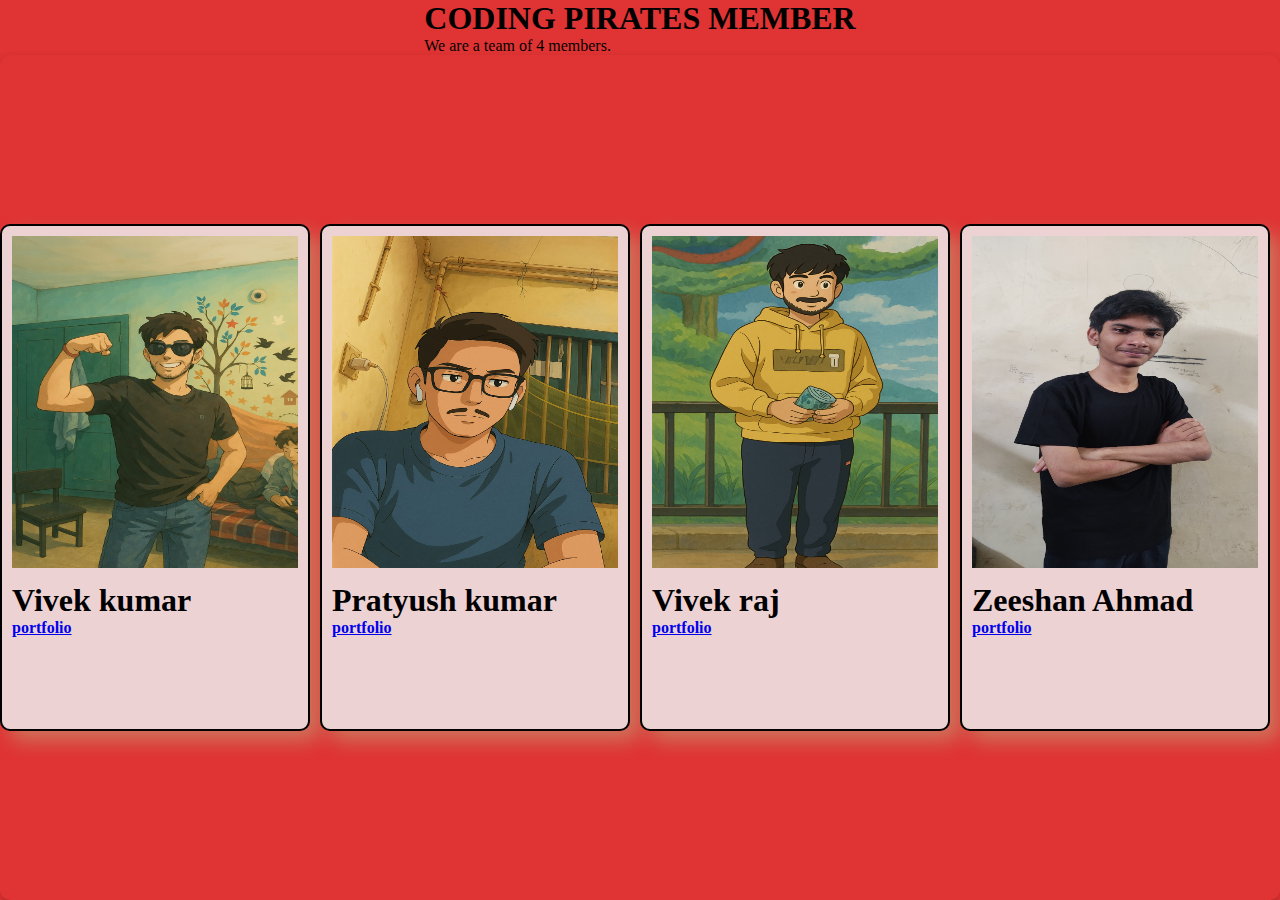
==== about.html @ 321ed2be "photo" ====
<!DOCTYPE html>
<html lang="en">
<head>
    <meta charset="UTF-8">
    <meta name="viewport" content="width=device-width, initial-scale=1.0">
    <title>image</title>
    <link rel="stylesheet" href="about.css">
</head>
<body>
  <main>
    <div class="container">
        <div class="header">
            <h1>CODING PIRATES MEMBER</h1>
            <p>We are a team of 4 members.</p>
        </div>

     <div class="cont">

        <div class="image1 pic">
            <img src="vk.jpg" alt="">
            <div class="link1">
                <h1>Vivek kumar</h1>
                <a href="vivek.rest">portfolio</a>
            </div>
        </div>
        <div class="image2 pic">
            <img src="pk.jpg" alt="">
            <div class="link1">
                <h1>Pratyush kumar</h1>
                <a href="www.google.com">portfolio</a>
            </div>
        </div>
        <div class="image3 pic">
            
            <img src="vr.jpg" alt="">
            <div class="link1">
                <h1>Vivek raj</h1>
                <a href="vivekraj.pratyush.rest">portfolio</a>
            </div>
        </div>
        <div class="image4 pic">
            <img src="za.jpg" alt="">
            <div class="link1">
                <h1>Zeeshan Ahmad</h1>
                <a href="physicsderived.club">portfolio</a>
            </div>
        </div>
     </div>     

    </div>
  </main>  
</body>
</html>
---- about.css ----
*{
    padding: 0;
    margin: 0;
    box-sizing: border-box;
}
.container{
    width: 100%;
    height: 100vh;
    display: flex;
    justify-content: center;
    background-color: #e03333;
    flex-direction: column;


    align-items: center;
}

.cont{
    
    width: 100%;
    height: 100vh;
    
    background-color: #e03333;

    border-radius: 10px;
    box-shadow: 0 4px 8px rgba(0, 0, 0, 0.2);
    display: flex;
    /* flex-wrap: wrap; */
    justify-content: center;
    align-items: center;
    
}
.pic{
    width: 40%;
    height: 60%;
    background-color: #ecd2d2;
    border: 2px solid black;
    /* border: 2px solid black; */
    margin-right: 10px;  
    border-radius: 10px;
    box-shadow: 10px 10px 20px rgba(181, 213, 156, 0.4);
}
img{
    width: 100%;
    height: 70%;
    padding: 10px;

    border-radius: 10px;

}
.link1{
    font-weight: bold;
    margin-left: 10px;
}

@media(max-width:600px){
    *{
        padding: 0;
        margin: 0;
        box-sizing: border-box;
    }
    .container{
        width: 100%;
        height: 100%;
        display: flex;
        justify-content: center;
    background-color: #e03333;
        flex-direction: column;
        align-items: center;
    }
    
    .cont{
        width: 100%;
        height: 100%;
        background-color: #e03333;
        border-radius: 10px;
        box-shadow: 0 4px 8px rgba(0, 0, 0, 0.2);
        display: flex;
        flex-wrap: wrap;
        justify-content: center;
        align-items: center;
        
    }
    .pic{
        width: 40%;
        height: 60%;
        border: 2px solid black;
        /* border: 2px solid black; */
        margin-right: 10px;  
        border-radius: 10px;
        margin-top: 10px; ;
        box-shadow: 10px 10px 20px rgba(181, 213, 156, 0.4);
        background-color: #ecd2d2;

    }
    img{
        width: 100%;
        height: 70%;
        padding: 10px;

        border-radius: 10px;
    }
    .link1{
        font-weight: bold;
        margin-left: 10px;
    }
}
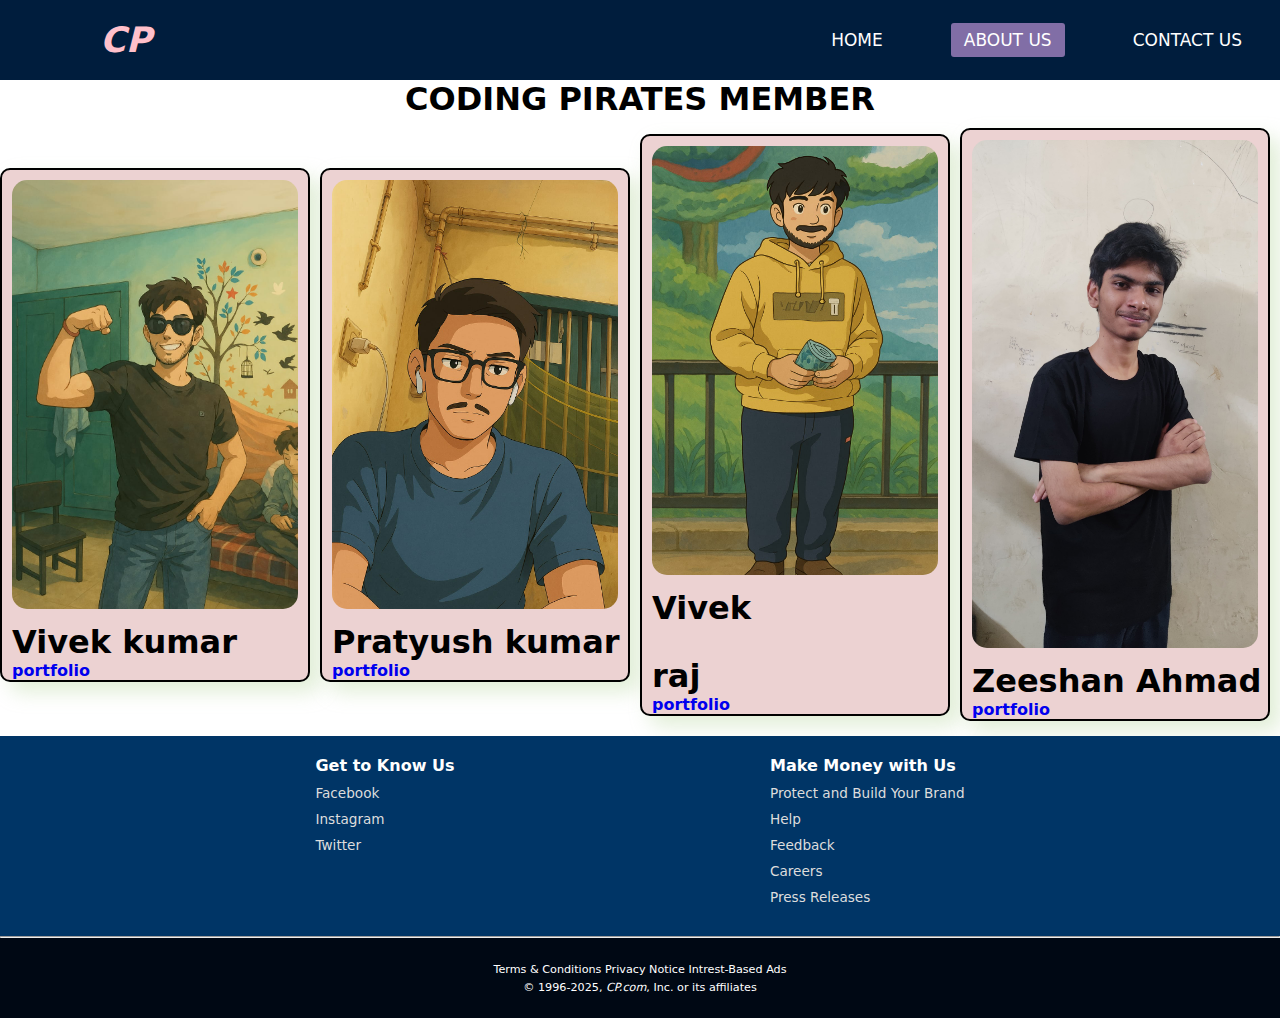
==== commit 7d359743: "changed a lot" ====
--- a/about.html
+++ b/about.html
@@ -4,14 +4,32 @@
     <meta charset="UTF-8">
     <meta name="viewport" content="width=device-width, initial-scale=1.0">
     <title>image</title>
+    <link rel="stylesheet" href="https://cdnjs.cloudflare.com/ajax/libs/font-awesome/6.7.2/css/all.min.css" integrity="sha512-Evv84Mr4kqVGRNSgIGL/F/aIDqQb7xQ2vcrdIwxfjThSH8CSR7PBEakCr51Ck+w+/U6swU2Im1vVX0SVk9ABhg==" crossorigin="anonymous" referrerpolicy="no-referrer"/>
+    <link rel="stylesheet" href="style.css">
+    
     <link rel="stylesheet" href="about.css">
 </head>
 <body>
+
+    <header>
+        <nav>
+            <input type="checkbox" id="check">
+            <label for="check"  class="checkbtn">
+                <i class="fa-solid fa-bars"></i>
+            </label>
+        <label class="logo" ><span><i>CP</i></span></label>
+            <ul>
+            <li><a  href="index.html">Home</a></li>
+            <li><a class="active" href="about.html">About Us</a></li>
+            <li><a href="contactus.html">Contact Us</a></li>
+            </ul>
+        </nav>
+    </header>
+
   <main>
     <div class="container">
-        <div class="header">
+        <div class="head">
             <h1>CODING PIRATES MEMBER</h1>
-            <p>We are a team of 4 members.</p>
         </div>
 
      <div class="cont">
@@ -20,34 +38,66 @@
             <img src="vk.jpg" alt="">
             <div class="link1">
                 <h1>Vivek kumar</h1>
-                <a href="vivek.rest">portfolio</a>
+                <a href="https://vivek.rest" target="_blank">portfolio</a>
             </div>
         </div>
         <div class="image2 pic">
             <img src="pk.jpg" alt="">
             <div class="link1">
                 <h1>Pratyush kumar</h1>
-                <a href="www.google.com">portfolio</a>
+                <a href="https://www.pratyush.rest" target="_blank">portfolio</a>
             </div>
         </div>
         <div class="image3 pic">
             
             <img src="vr.jpg" alt="">
             <div class="link1">
-                <h1>Vivek raj</h1>
-                <a href="vivekraj.pratyush.rest">portfolio</a>
+                <h1>Vivek <pre> </pre>raj</h1>
+                <a href="https://vivekraj.pratyush.rest" target="_blank">portfolio</a>
             </div>
         </div>
         <div class="image4 pic">
             <img src="za.jpg" alt="">
             <div class="link1">
                 <h1>Zeeshan Ahmad</h1>
-                <a href="physicsderived.club">portfolio</a>
+                <a href="https://physicsderived.club" target="_blank">portfolio</a>
             </div>
         </div>
      </div>     
 
     </div>
-  </main>  
+  </main> 
+  
+  <footer>
+    <div class="foot-panal2">
+        <div class="foot-panal2-c1">
+            <p><b>Get to Know Us</b></p>
+            <a>Facebook</a>
+            <a>Instagram</a>
+            <a>Twitter</a>
+        </div>
+
+        <div class="foot-panal2-c2">
+            <p><b>Make Money with Us</b></p>
+            <a>Protect and Build Your Brand</a>
+            <a>Help</a>
+            <a href="feedback.html" style="text-decoration: none;">Feedback</a>
+            <a>Careers</a>
+            <a>Press Releases</a>
+        </div>
+        
+    </div>
+   <hr>
+    <div class="foot-panel4">
+        <div class="pages">
+            <a>Terms & Conditions</a>
+            <a>Privacy Notice</a>
+            <a>Intrest-Based Ads</a>
+        </div>
+        <div class="copyright">
+            © 1996-2025, <i>CP.com</i>, Inc. or its affiliates
+        </div>
+    </div>
+</footer>
 </body>
 </html>--- a/style.css
+++ b/style.css
@@ -0,0 +1,249 @@
+*{
+    padding: 0;
+    margin: 0;
+    text-decoration: none;
+    list-style-type:  none;
+    box-sizing: border-box;
+
+}
+/* Header styling */
+nav{
+    position: fixed;
+    top: 0;
+}
+main{
+    margin-top: 80px;
+}
+body{
+    font-family: system-ui, -apple-system, BlinkMacSystemFont, 'Segoe UI', Roboto, Oxygen, Ubuntu, Cantarell, 'Open Sans', 'Helvetica Neue', sans-serif;
+}
+nav{
+    background: #001d3d;
+    height: 80px;
+    width: 100%;
+}
+span{
+    color: pink;
+}
+label.logo{
+    color: white;
+    font-size: 35px;
+    line-height: 80px;
+    padding: 0 100px;
+    font-weight: bold;
+}
+nav ul{
+    float: right;
+    margin: right 20px ;
+}
+
+nav ul li{
+    display: inline-block;
+    margin: 0 25px;
+    line-height: 80px;
+}
+nav ul li a{
+    color: white;
+    font-size: 17px;
+    padding: 7px 13px;
+    border-radius: 3px;
+    text-transform: uppercase;
+}
+a.active,a:hover{
+    background-color: #816ea6;
+    transition: .5s;
+    color: white;
+
+}
+.checkbtn{
+    font-size: 30px;
+    color: white;
+    float: right;
+    
+    line-height: 40px;
+    margin-right: 40px;
+    margin-top: 15px;
+    cursor: pointer;
+    display: none;
+
+}
+#check{
+    display: none;
+}
+@media(max-width:952px){
+    label.logo{
+        font-size: 30px;
+        padding-left: 50px;
+    }
+    nav ul li a{
+        font-size: 16px;
+
+    }
+}
+@media(max-width:858px){
+    .checkbtn{
+        display: block;
+    }
+    ul{
+        position: fixed;
+        width: 100%;
+        height: 40%;
+        background-color:#2c3e50 ;
+        top: 80px;
+        top: -100%;
+        text-align: center;
+        transition: all .5s;
+    }
+    nav ul li{
+        display: block;
+        margin: 50px 0;
+        line-height: 30px;
+    }
+    nav ul li a{
+        font: size 20px;
+    }
+    a:hover,a.active{
+        background-color: #816ea6;
+        color: white;
+    }
+    #check:checked~ul{
+        top: 80px;
+    }
+    
+}
+
+
+
+
+
+
+
+/* Main section */
+main p{
+    align-content: center;
+    color: rgb(238, 67, 67);
+    font-family: 'Times New Roman', Times, serif;
+}
+main h3{
+    font-size: 2rem;
+}
+main span{
+    color: rgb(137, 35, 35);
+}
+main .box{
+    width: 100%;
+    display: flex;
+    justify-content: space-evenly;
+}
+@media (max-width:425px){
+    main .box{
+        flex-wrap: wrap;
+    }
+}
+main .b{
+    width: 400px;
+    border: 2px solid black;
+    border-radius: 25px;
+      padding: 10px;
+    margin: 10px;
+}
+
+main img{
+    width: 100%;
+    border-radius: 25px;
+}
+
+/* Dark Light Mode toggle styling */
+
+
+/* Light theme styles */
+[data-theme="light"] {
+    background-color: white;
+    color: black;
+}
+
+/* Dark theme styles */
+[data-theme="dark"] {
+    background-color: black;
+    color: white;
+}
+
+
+
+#fixedmodediv{
+    height: 25px;
+    width: 50px;
+    position: relative;
+    z-index: 10;
+    top: 10px;
+    left: 92%;
+    border-radius: 15px;
+}
+#modediv{
+    height: 25px;
+    width: 47px;
+    /* position: relative; */
+    /* top: 0; */
+    background-color: black;
+    border-radius: 15px;
+    border: 2px solid white;
+}
+#modebut{
+    height: 25px;
+    width: 25px;
+    background-color: white;
+    border-radius: 20px;
+    border: 2px solid black;
+    position: absolute;
+    top: 0;
+    left: 0;
+}
+
+
+/* Footer section */
+
+footer{
+    position: relative;
+    bottom: 0;
+    width: 100%;
+    margin-top: 15px;
+    /* display: flex; */
+}
+
+.foot-panal2{
+    background-color: #003566;
+    color: white;
+    height: 200px;
+    display: flex;
+    flex-wrap: wrap;
+
+    justify-content: space-evenly;
+}
+.foot-panal2 div{
+    margin-top: 20px;
+}
+.foot-panal2 div a{
+    display: block;
+    font-size: 0.85rem;
+    margin-top: 10px;
+    color: #dddddd;
+}
+
+.foot-panel4{
+    background-color: #000814;
+    color: white;
+    height: 80px;
+    font-size: 0.7rem;
+    text-align: center;
+}
+.pages{
+    padding-top: 25px;
+}
+.copyright{
+    padding-top: 5px; 
+}
+
+/*  */
+
+
+
--- a/about.css
+++ b/about.css
@@ -1,14 +1,10 @@
-*{
-    padding: 0;
-    margin: 0;
-    box-sizing: border-box;
-}
+
 .container{
     width: 100%;
-    height: 100vh;
+    /* height: 100vh; */
     display: flex;
     justify-content: center;
-    background-color: #e03333;
+    /* background-color: #e03333; */
     flex-direction: column;
 
 
@@ -18,12 +14,12 @@
 .cont{
     
     width: 100%;
-    height: 100vh;
+    /* height: 100vh; */
     
-    background-color: #e03333;
+    /* background-color: #e03333; */
 
     border-radius: 10px;
-    box-shadow: 0 4px 8px rgba(0, 0, 0, 0.2);
+    /* box-shadow: 0 4px 8px rgba(0, 0, 0, 0.2); */
     display: flex;
     /* flex-wrap: wrap; */
     justify-content: center;
@@ -36,6 +32,7 @@
     background-color: #ecd2d2;
     border: 2px solid black;
     /* border: 2px solid black; */
+    margin-top: 10px;
     margin-right: 10px;  
     border-radius: 10px;
     box-shadow: 10px 10px 20px rgba(181, 213, 156, 0.4);
@@ -53,55 +50,8 @@
     margin-left: 10px;
 }
 
-@media(max-width:600px){
-    *{
-        padding: 0;
-        margin: 0;
-        box-sizing: border-box;
-    }
-    .container{
-        width: 100%;
-        height: 100%;
-        display: flex;
-        justify-content: center;
-    background-color: #e03333;
-        flex-direction: column;
-        align-items: center;
-    }
-    
+@media(max-width:600px){ 
     .cont{
-        width: 100%;
-        height: 100%;
-        background-color: #e03333;
-        border-radius: 10px;
-        box-shadow: 0 4px 8px rgba(0, 0, 0, 0.2);
-        display: flex;
         flex-wrap: wrap;
-        justify-content: center;
-        align-items: center;
-        
-    }
-    .pic{
-        width: 40%;
-        height: 60%;
-        border: 2px solid black;
-        /* border: 2px solid black; */
-        margin-right: 10px;  
-        border-radius: 10px;
-        margin-top: 10px; ;
-        box-shadow: 10px 10px 20px rgba(181, 213, 156, 0.4);
-        background-color: #ecd2d2;
-
-    }
-    img{
-        width: 100%;
-        height: 70%;
-        padding: 10px;
-
-        border-radius: 10px;
-    }
-    .link1{
-        font-weight: bold;
-        margin-left: 10px;
     }
 }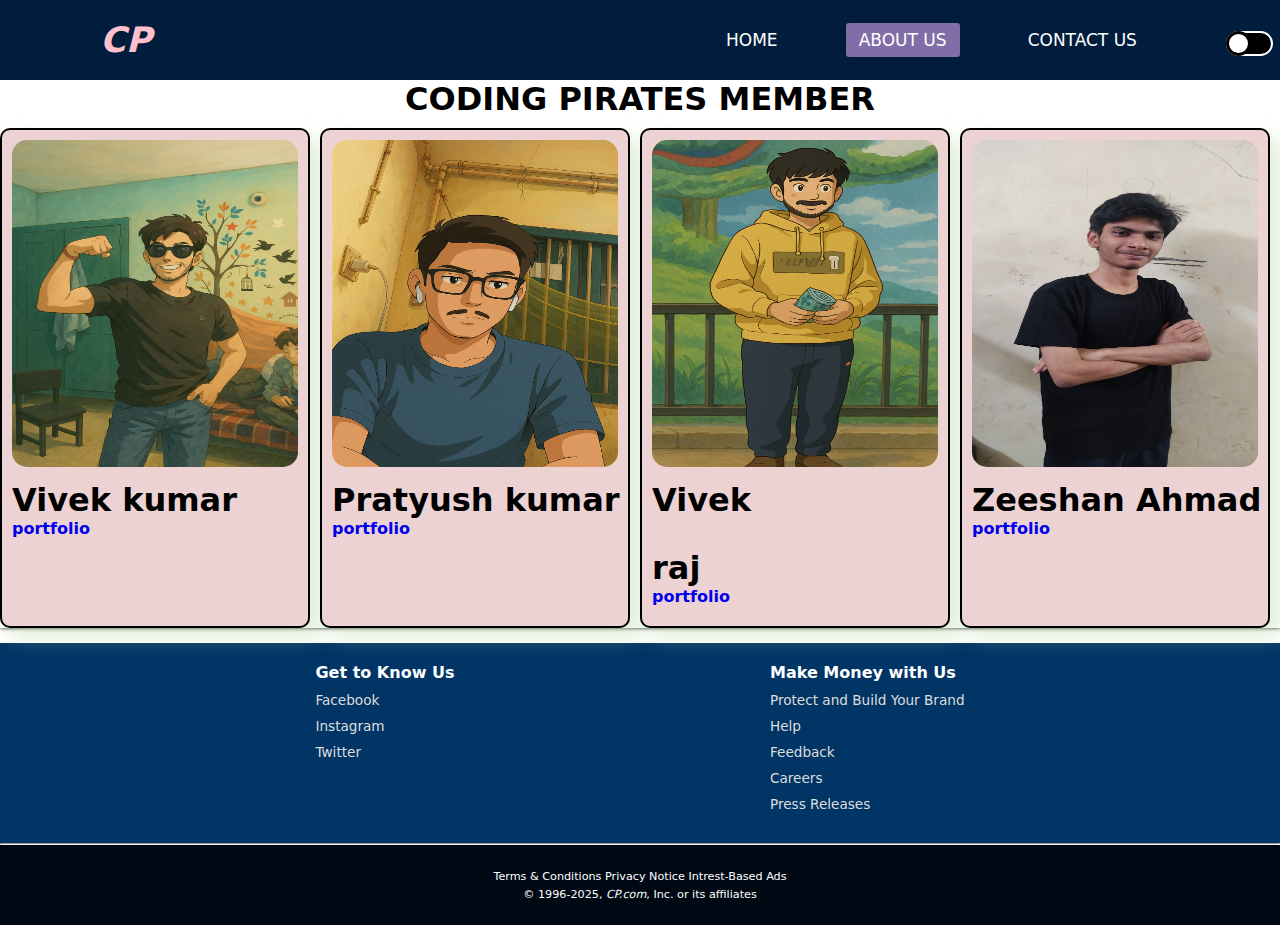
==== commit 6bcc62bc: "Dark mode added" ====
--- a/about.html
+++ b/about.html
@@ -22,6 +22,13 @@
             <li><a  href="index.html">Home</a></li>
             <li><a class="active" href="about.html">About Us</a></li>
             <li><a href="contactus.html">Contact Us</a></li>
+            <li>
+                <div id="fixedmodediv">
+                    <div id="modediv" onclick="modechange()">
+                        <div id="modebut"></div>
+                    </div>
+                </div>
+            </li>
             </ul>
         </nav>
     </header>
@@ -99,5 +106,7 @@
         </div>
     </div>
 </footer>
+<script src="script.js"></script>
+
 </body>
 </html>--- a/style.css
+++ b/style.css
@@ -42,12 +42,17 @@
     margin: 0 25px;
     line-height: 80px;
 }
+
 nav ul li a{
     color: white;
     font-size: 17px;
     padding: 7px 13px;
     border-radius: 3px;
     text-transform: uppercase;
+}
+nav li:nth-of-type(4){
+    position: relative;
+    right: 25px;
 }
 a.active,a:hover{
     background-color: #816ea6;
@@ -81,13 +86,19 @@
     }
 }
 @media(max-width:858px){
+
+    nav li:nth-of-type(4){
+        position: relative;
+        right: 50%;
+    }
+
     .checkbtn{
         display: block;
     }
     ul{
         position: fixed;
         width: 100%;
-        height: 40%;
+        height: 60%;
         background-color:#2c3e50 ;
         top: 80px;
         top: -100%;
@@ -204,6 +215,7 @@
 
 footer{
     position: relative;
+    z-index: -1;
     bottom: 0;
     width: 100%;
     margin-top: 15px;
--- a/about.css
+++ b/about.css
@@ -2,6 +2,7 @@
 .container{
     width: 100%;
     /* height: 100vh; */
+
     display: flex;
     justify-content: center;
     /* background-color: #e03333; */
@@ -14,8 +15,7 @@
 .cont{
     
     width: 100%;
-    /* height: 100vh; */
-    
+   
     /* background-color: #e03333; */
 
     border-radius: 10px;
@@ -28,7 +28,7 @@
 }
 .pic{
     width: 40%;
-    height: 60%;
+    height: 500px;
     background-color: #ecd2d2;
     border: 2px solid black;
     /* border: 2px solid black; */
@@ -49,9 +49,14 @@
     font-weight: bold;
     margin-left: 10px;
 }
+.header{
+    margin-top: 10px;
+    margin-bottom: 10px;
+}
 
 @media(max-width:600px){ 
     .cont{
         flex-wrap: wrap;
     }
-}+}
+
